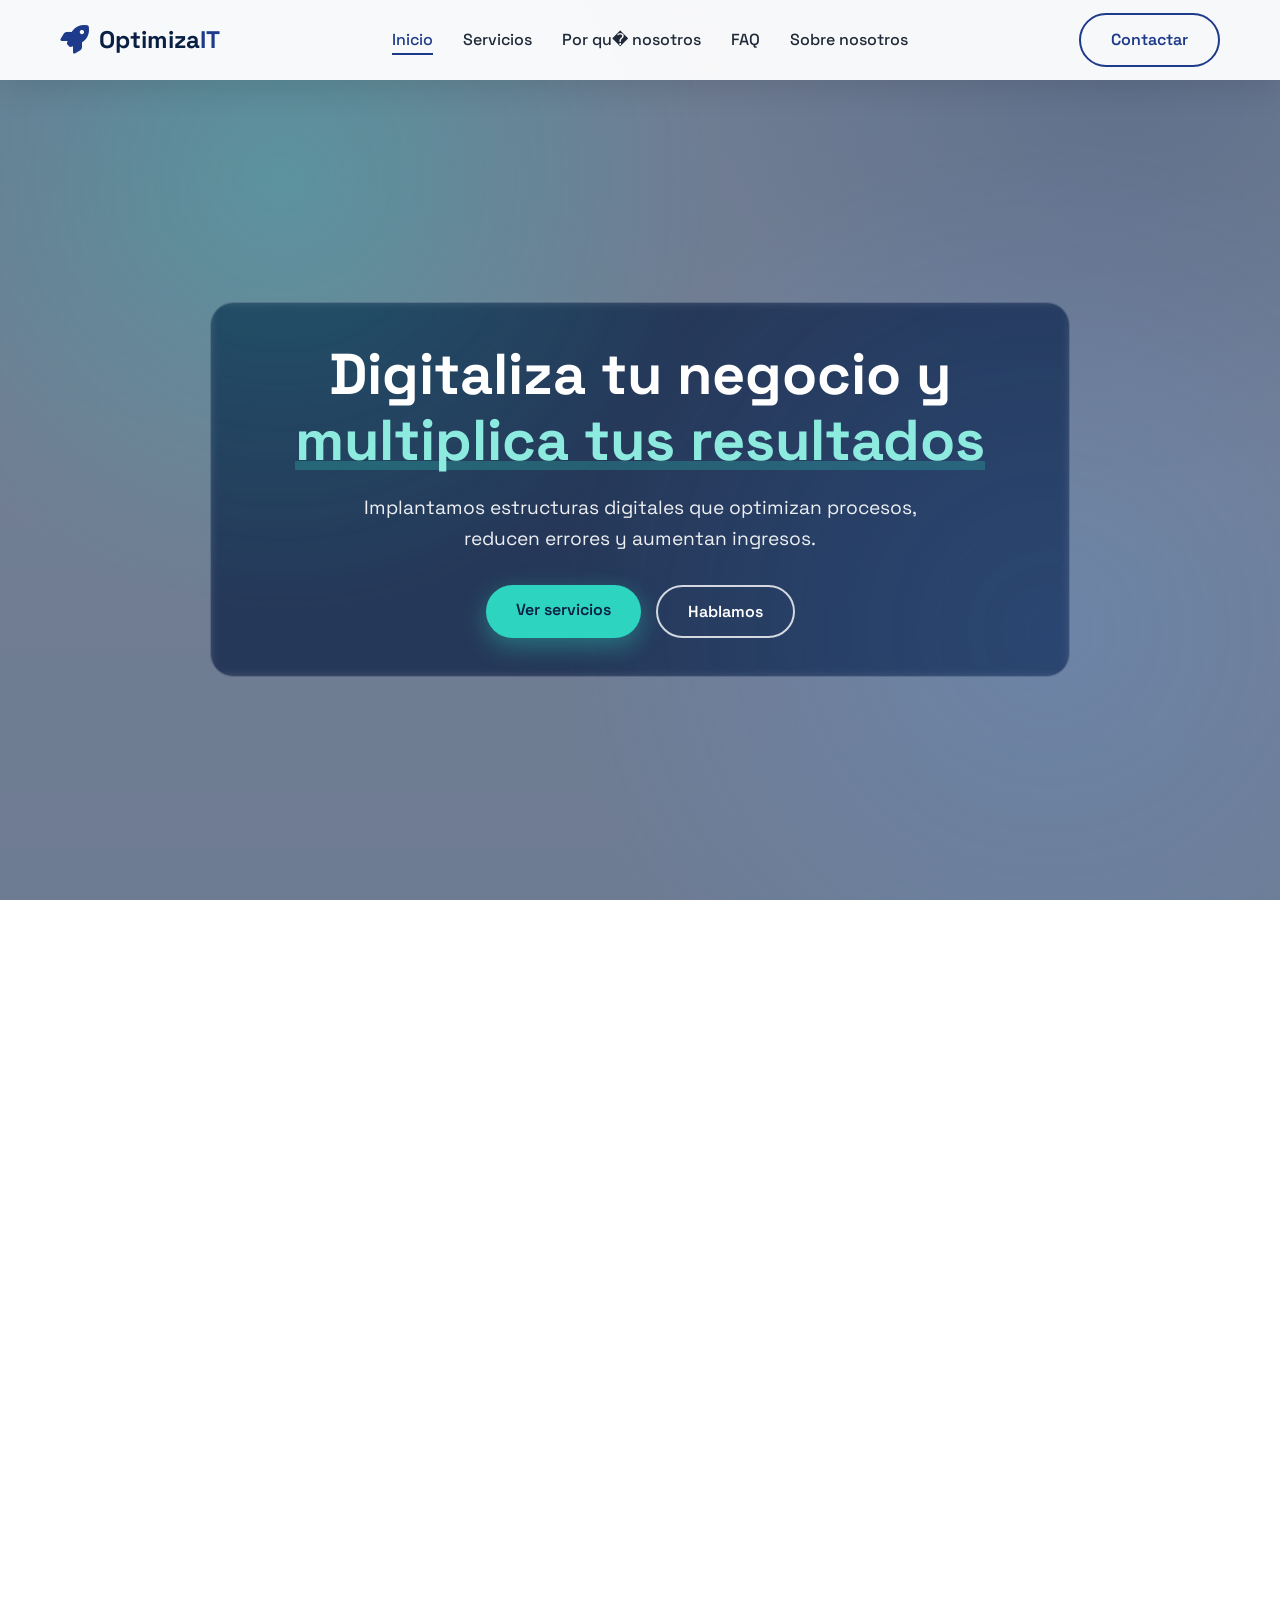
==== index.html @ 02480e8f "hecha" ====
<!DOCTYPE html>
<html lang="es">

<head>
    <meta charset="UTF-8">
    <meta name="viewport" content="width=device-width, initial-scale=1.0">
    <title>OptimizaIT � Transformamos negocios</title>
    <link rel="stylesheet" href="css/estilo.css">
    <!-- Font Awesome para iconos -->
    <link rel="stylesheet" href="https://cdnjs.cloudflare.com/ajax/libs/font-awesome/6.0.0/css/all.min.css">
</head>

<body>
    <!-- HEADER FIJO -->
    <header class="header">
        <div class="container header-container">
            <div class="logo">
                <i class="fas fa-rocket"></i>
                <span>Optimiza<span class="logo-highlight">IT</span></span>
            </div>
            <nav class="nav-menu" id="nav-menu">
                <ul class="nav-list">
                    <li><a href="#inicio" class="nav-link active">Inicio</a></li>
                    <li><a href="#servicios" class="nav-link">Servicios</a></li>
                    <li><a href="#por-que" class="nav-link">Por qu� nosotros</a></li>
                    <li><a href="#faq" class="nav-link">FAQ</a></li>
                    <li><a href="sobre-nosotros.html" class="nav-link">Sobre nosotros</a></li>
                </ul>
            </nav>
            <a href="contacto.html" class="btn btn-header">Contactar</a>
            <div class="hamburger" id="hamburger">
                <span class="bar"></span>
                <span class="bar"></span>
                <span class="bar"></span>
            </div>
        </div>
    </header>

    <main>
        <!-- HERO SECTION -->
        <section id="inicio" class="hero">
            <div class="container hero-container">
                <div class="hero-content">
                    <h1 class="hero-title">Digitaliza tu negocio y <span class="highlight">multiplica tus
                            resultados</span></h1>
                    <p class="hero-subtitle">Implantamos estructuras digitales que optimizan procesos, <br> reducen 
                        errores y aumentan ingresos.</p>
                    <div class="hero-buttons">
                        <a href="#servicios" class="btn btn-primary">Ver servicios</a>
                        <a href="contacto.html" class="btn btn-secondary">Hablamos</a>
                    </div>
                </div>
            </div>
        </section>

        <!-- RAZONES PARA MODERNIZARSE -->
        <section class="razones">
            <div class="container">
                <h2 class="section-title">�Por qu� dar el <span class="highlight">salto digital</span>?</h2>
                <p class="section-subtitle">C�ntrate en tu negocio. Dar el salto digital significa dejar de depender del esfuerzo constante y empezar a <strong>crecer</strong> con un sistema estructurado, eficiente y medible.</p>
                <div class="razones-grid">
                    <div class="razon-card">
                        <div class="razon-icon">
                            <i class="fas fa-clock"></i>
                        </div>
                        <h3>Negocio funcionando 24/7</h3>
                        <p>La atenci�n al cliente y gesti�n interna nunca para de funcionar. El trabajo deja de acumularse.</p>
                    </div>
                    <div class="razon-card">
                        <div class="razon-icon">
                            <i class="fas fa-robot"></i>
                        </div>
                        <h3>Automatizaci�n de procesos</h3>
                        <p>Elimina tareas repetitivas y gana tiempo con sistemas que trabajan para ti.</p>
                    </div>
                    <div class="razon-card">
                        <div class="razon-icon">
                            <i class="fas fa-chart-line"></i>
                        </div>
                        <h3>Negocio escalable</h3>
                        <p>Haz crecer tu negocio exponencialmente sin que aumente tu carga de trabajo.</p>
                    </div>
                    <div class="razon-card">
                        <div class="razon-icon">
                            <i class="fas fa-database"></i>
                        </div>
                        <h3>Decisiones basadas en datos</h3>
                        <p>Conoce a tu audiencia y mejora constantemente con informaci�n real.</p>
                    </div>
                </div>
            </div>
        </section>

        <!-- SERVICIOS -->
        <section id="servicios" class="servicios">
            <div class="container">
                <h2 class="section-title">Soluciones a <span class="highlight">medida</span> para tu negocio</h2>
                <div class="servicios-grid">
                    <div class="servicio-card">
                        <div class="servicio-icon">
                            <i class="fas fa-code"></i>
                        </div>
                        <h3>Web Profesional</h3>
                        <ul class="servicio-list">
                            <li><i class="fas fa-check"></i> Convertir visitas en clientes</li>
                            <li><i class="fas fa-check"></i> Dise�o personalizado y funcional</li>
                            <li><i class="fas fa-check"></i> Adaptaci�n m�vil</li>
                            <li><i class="fas fa-check"></i> SEO incluido</li>
                        </ul>
                    </div>
                    <div class="servicio-card">
                        <div class="servicio-icon">
                            <i class="fas fa-cogs"></i>
                        </div>
                        <h3>Automatizaci�n</h3>
                        <ul class="servicio-list">
                            <li><i class="fas fa-check"></i> Email marketing autom�tico</li>
                            <li><i class="fas fa-check"></i> Bots personalizados</li>
                            <li><i class="fas fa-check"></i> Gesti�n de citas</li>
                            <li><i class="fas fa-check"></i> Administraci�n de clientes</li>
                        </ul>
                    </div>
                    <div class="servicio-card">
                        <div class="servicio-icon">
                            <i class="fas fa-search"></i>
                        </div>
                        <h3>Control financiero</h3>
                        <ul class="servicio-list">
                            <li><i class="fas fa-check"></i> Analiza tu estrategia financiera</li>
                            <li><i class="fas fa-check"></i> Controla tus ingresos y gastos</li>
                            <li><i class="fas fa-check"></i> Facturaci�n autom�tica</li>
                            <li><i class="fas fa-check"></i> Soluciones visuales</li>
                        </ul>
                    </div>
                    <div class="servicio-card">
                        <div class="servicio-icon">
                            <i class="fas fa-headset"></i>
                        </div>
                        <h3>Mantenimiento</h3>
                        <ul class="servicio-list">
                            <li><i class="fas fa-check"></i> Actualizaciones</li>
                            <li><i class="fas fa-check"></i> Copias de seguridad</li>
                            <li><i class="fas fa-check"></i> Soporte prioritario</li>
                            <li><i class="fas fa-check"></i> Formaci�n para un uso aut�nomo</li>
                        </ul>
                    </div>
                </div>
            </div>
        </section>

        <!-- C�MO TRABAJAMOS -->
        <section class="proceso">
            <div class="container">
                <h2 class="section-title">�C�mo <span class="highlight">trabajamos</span>?</h2>
                <div class="proceso-grid">
                    <div class="proceso-card">
                        <span class="proceso-numero">1</span>
                        <h3>An�lisis estrat�gico</h3>
                        <p>Analizamos tu modelo de negocio y atacamos los puntos d�biles o problem�ticos.</p>
                    </div>
                    <div class="proceso-card">
                        <span class="proceso-numero">2</span>
                        <h3>Dise�o y construcci�n del sistema</h3>
                        <p>Creamos la arquitectura digital eficiente y adaptada exactamente a tu forma de trabajar.</p>
                    </div>
                    <div class="proceso-card">
                        <span class="proceso-numero">3</span>
                        <h3>Implementaci�n</h3>
                        <p>Visualiza resultados de 2 a 4 semanas. Nosotros nos encargamos del mantenimiento del sistema.</p>
                    </div>
                </div>
            </div>
        </section>

        <!-- CASOS DE �XITO -->
        <!--
        <section class="casos">
            <div class="container">
                <h2 class="section-title">Negocios que ya <span class="highlight">conf�an</span> en nosotros</h2>
                <div class="casos-grid">
                    <div class="caso-card">
                        <div class="caso-cliente">
                            <i class="fas fa-store"></i>
                            <h3>Panader�a "El Trigo"</h3>
                        </div>
                        <p class="caso-resultado">? Aumento de ventas online: <strong>+150%</strong></p>
                        <p class="caso-testimonio">"Empezaron a pedir por la web y no damos abasto. Incre�ble."</p>
                        <span class="caso-nombre">� Mar�a, due�a</span>
                    </div>
                    <div class="caso-card">
                        <div class="caso-cliente">
                            <i class="fas fa-dumbbell"></i>
                            <h3>Gimnasio FitLife</h3>
                        </div>
                        <p class="caso-resultado">? Reservas autom�ticas: <strong>+200%</strong></p>
                        <p class="caso-testimonio">"Automatizamos las reservas y ahora todo funciona solo."</p>
                        <span class="caso-nombre">� Carlos, gerente</span>
                    </div>
                    <div class="caso-card">
                        <div class="caso-cliente">
                            <i class="fas fa-laptop"></i>
                            <h3>Consultor�a RM</h3>
                        </div>
                        <p class="caso-resultado">? Clientes nuevos: <strong>+80%</strong></p>
                        <p class="caso-testimonio">"Llegan clientes cada semana gracias al SEO."</p>
                        <span class="caso-nombre">� Roberto, consultor</span>
                    </div>
                </div>
            </div>
        </section>
        -->

        <!-- POR QU� ELEGIRNOS -->
        <section id="por-que" class="por-que">
            <div class="container">
                <h2 class="section-title">�Por qu� <span class="highlight">elegirnos</span>?</h2>
                <div class="por-que-grid">
                    <div class="por-que-content">
                        <div class="por-que-item">
                            <i class="fas fa-check-circle"></i>
                            <div>
                                <h3>Equipo joven y cercano</h3>
                                <p>Hablamos tu idioma, sin tecnicismos raros. Te explicamos todo paso a paso.</p>
                            </div>
                        </div>
                        <div class="por-que-item">
                            <i class="fas fa-check-circle"></i>
                            <div>
                                <h3>Tecnolog�as modernas</h3>
                                <p>Trabajamos con lo �ltimo para que tu web sea r�pida, segura y duradera.</p>
                            </div>
                        </div>
                        <div class="por-que-item">
                            <i class="fas fa-check-circle"></i>
                            <div>
                                <h3>Soporte continuo</h3>
                                <p>Siempre disponibles. Un problema no es problema, lo solucionamos r�pido.</p>
                            </div>
                        </div>
                        <div class="por-que-item">
                            <i class="fas fa-check-circle"></i>
                            <div>
                                <h3>Precios transparentes</h3>
                                <p>Sin letra peque�a. Sabes lo que pagas y por qu� lo pagas desde el d�a uno.</p>
                            </div>
                        </div>
                    </div>
                    <div class="por-que-image">
                        <img src="https://placehold.co/500x400/1E3A8A/white?text=Equipo+trabajando"
                            alt="Equipo trabajando">
                    </div>
                </div>
            </div>
        </section>

        <!-- PREGUNTAS FRECUENTES -->
        <section id="faq" class="faq">
            <div class="container">
                <h2 class="section-title">Resolvemos tus <span class="highlight">dudas</span></h2>
                <div class="faq-grid">
                    <div class="faq-item">
                        <div class="faq-pregunta">
                            <span>�Cu�nto cuesta?</span>
                            <i class="fas fa-chevron-down"></i>
                        </div>
                        <div class="faq-respuesta">
                            <p>Depende del punto de partida y de los objetivos. Te preparamos un plan por fases para que inviertas solo en lo que te aporta retorno, sin costes ocultos.</p>
                        </div>
                    </div>
                    <div class="faq-item">
                        <div class="faq-pregunta">
                            <span>�Necesito conocimientos t�cnicos?</span>
                            <i class="fas fa-chevron-down"></i>
                        </div>
                        <div class="faq-respuesta">
                            <p>No. Nosotros nos encargamos de la parte t�cnica y t� te centras en tu negocio. Te explicamos todo de forma simple para que siempre tengas el control.</p>
                        </div>
                    </div>
                    <div class="faq-item">
                        <div class="faq-pregunta">
                            <span>�En qu� se diferencia nuestro servicio de una simple automatizaci�n?</span>
                            <i class="fas fa-chevron-down"></i>
                        </div>
                        <div class="faq-respuesta">
                            <p>No implementamos herramientas sueltas. Dise�amos un sistema completo: estrategia, procesos, m�tricas y seguimiento para que la automatizaci�n genere resultados reales y sostenibles.</p>
                        </div>
                    </div>
                    <div class="faq-item">
                        <div class="faq-pregunta">
                            <span>�C�mo sab�is qu� necesita mi empresa?</span>
                            <i class="fas fa-chevron-down"></i>
                        </div>
                        <div class="faq-respuesta">
                            <p>Empezamos con un diagn�stico de tu negocio: objetivos, procesos actuales, cuellos de botella y datos. Con eso definimos una propuesta adaptada a tu forma de trabajar.</p>
                        </div>
                    </div>
                    <div class="faq-item">
                        <div class="faq-pregunta">
                            <span>�Mi negocio es demasiado peque�o para digitalizarse?</span>
                            <i class="fas fa-chevron-down"></i>
                        </div>
                        <div class="faq-respuesta">
                            <p>No. Trabajamos con todo tipo de empresas, desde negocios peque�os hasta equipos m�s grandes. Adaptamos la soluci�n al tama�o y momento de tu empresa.</p>
                        </div>
                    </div>
                    <div class="faq-item">
                        <div class="faq-pregunta">
                            <span>�C�mo s� que la inversi�n merece la pena?</span>
                            <i class="fas fa-chevron-down"></i>
                        </div>
                        <div class="faq-respuesta">
                            <p>Definimos m�tricas desde el inicio (tiempo ahorrado, errores reducidos, oportunidades generadas y ventas). As� puedes medir el retorno y decidir con datos.</p>
                        </div>
                    </div>
                </div>
            </div>
        </section>

        <!-- CTA FINAL + FOOTER (todo en la misma secci�n) -->
        <section id="contacto" class="cta-final">
            <div class="container cta-container">
                <h2>�Listo para <span class="highlight">digitalizar</span> tu negocio?</h2>
                <p>Hablemos sin compromiso. Te asesoramos y te damos un presupuesto personalizado.</p>
                <a href="contacto.html" class="btn btn-primary btn-large">Cu�ntanos tu proyecto</a>
            </div>

            <!-- FOOTER DENTRO DE LA MISMA SECCI�N -->
            <footer class="footer">
                <div class="container footer-container">
                    <div class="footer-info">
                        <div class="logo">
                            <i class="fas fa-rocket"></i>
                            <span>Optimiza<span class="logo-highlight">IT</span></span>
                        </div>
                        <p>Transformamos negocios tradicionales en m�quinas digitales. Sin vueltas, con resultados.</p>
                        <div class="footer-social">
                            <a href="#"><i class="fab fa-instagram"></i></a>
                            <a href="#"><i class="fab fa-linkedin-in"></i></a>
                            <a href="#"><i class="fab fa-twitter"></i></a>
                        </div>
                    </div>
                    <div class="footer-links">
                        <h3>Enlaces r�pidos</h3>
                        <ul>
                            <li><a href="index.html">Inicio</a></li>
                            <li><a href="#servicios">Servicios</a></li>
                            <li><a href="sobre-nosotros.html">Sobre nosotros</a></li>
                            <li><a href="contacto.html">Contacto</a></li>
                        </ul>
                    </div>
                    <div class="footer-contacto">
                        <h3>Contacto</h3>
                        <p><i class="fas fa-envelope"></i> optimizait@gmail.com</p>
                        <p><i class="fas fa-phone"></i> 722562510</p>
                        <p><i class="fas fa-clock"></i> Respondemos en 24h</p>
                    </div>
                </div>
                <div class="footer-bottom">
                    <p>� 2026 OptimizaIT. Todos los derechos reservados.</p>
                </div>
            </footer>
        </section>
    </main>

    <script src="js/script.js"></script>
</body>

</html>
---- css/estilo.css ----
﻿@import url('https://fonts.googleapis.com/css2?family=Space+Grotesk:wght@400;500;600;700&display=swap');

/* ===== VARIABLES ===== */
:root {
    --azul-oscuro: #0A1F44;
    --azul-medio: #1E3A8A;
    --azul-claro: #E6F0FF;
    --turquesa: #2DD4BF;
    --texto-oscuro: #1F2937;
    --texto-claro: #F9FAFB;
    --blanco: #FFFFFF;
    --gris-claro: #F3F4F6;
    --sombra: 0 10px 30px rgba(0, 0, 0, 0.1);
    --transicion: all 0.3s ease;
}

/* ===== RESET ===== */
* {
    margin: 0;
    padding: 0;
    box-sizing: border-box;
}

html {
    scroll-behavior: smooth;
    scroll-snap-type: y mandatory;
    height: 100vh;
    overflow-y: scroll;
}

body {
    height: 100vh;
    overflow-y: auto;
    scroll-snap-type: y mandatory;
    margin: 0;
    font-family: 'Space Grotesk', -apple-system, BlinkMacSystemFont, 'Segoe UI', sans-serif;
    color: var(--texto-oscuro);
    line-height: 1.6;
    background:
        radial-gradient(circle at 12% -4%, rgba(45, 212, 191, 0.08), transparent 32%),
        radial-gradient(circle at 88% 8%, rgba(30, 58, 138, 0.14), transparent 30%),
        linear-gradient(180deg, #f7fbff 0%, #ffffff 50%, #f8fbff 100%);
}

/* ===== SCROLL SNAP ===== */
section {
    scroll-snap-align: start;
    scroll-snap-stop: always;
    min-height: 100vh;
    min-height: 100svh;
    min-height: 100dvh;
    display: flex;
    flex-direction: column;
}

/* La sección de contacto necesita un ajuste especial */
#contacto {
    min-height: 100vh;
    min-height: 100svh;
    min-height: 100dvh;
    display: flex;
    flex-direction: column;
    padding: 0;
}

#contacto .cta-container {
    min-height: 100vh;
    min-height: 100svh;
    min-height: 100dvh;
    display: flex;
    flex-direction: column;
    justify-content: center;
    align-items: center;
    text-align: center;
    padding: 80px 20px 0;
    box-sizing: border-box;
}

#contacto .footer {
    margin-top: auto;
    width: 100%;
    flex-shrink: 0;
}

/* ===== CONTAINER ===== */
.container {
    max-width: 1200px;
    margin: 0 auto;
    padding: 0 20px;
    width: 100%;
}

/* ===== HEADER ===== */
.header {
    position: fixed;
    top: 0;
    left: 0;
    width: 100%;
    background: rgba(255, 255, 255, 0.95);
    backdrop-filter: blur(10px);
    box-shadow: var(--sombra);
    z-index: 1000;
}

.header-container {
    display: flex;
    justify-content: space-between;
    align-items: center;
    height: 80px;
}

.logo {
    display: flex;
    align-items: center;
    gap: 10px;
    font-size: 1.5rem;
    font-weight: bold;
    color: var(--azul-oscuro);
}

.logo i {
    color: var(--azul-medio);
    font-size: 1.8rem;
}

.logo-highlight {
    color: var(--azul-medio);
}

.nav-list {
    display: flex;
    list-style: none;
    gap: 30px;
}

.nav-link {
    text-decoration: none;
    color: var(--texto-oscuro);
    font-weight: 500;
    transition: var(--transicion);
    position: relative;
}

.nav-link:hover,
.nav-link.active {
    color: var(--azul-medio);
}

.nav-link::after {
    content: '';
    position: absolute;
    bottom: -5px;
    left: 0;
    width: 0;
    height: 2px;
    background: var(--azul-medio);
    transition: var(--transicion);
}

.nav-link:hover::after,
.nav-link.active::after {
    width: 100%;
}

.btn {
    display: inline-block;
    padding: 12px 30px;
    border-radius: 50px;
    text-decoration: none;
    font-weight: 600;
    transition: var(--transicion);
    cursor: pointer;
    border: none;
    font-size: 1rem;
}

.btn-header {
    background: transparent;
    border: 2px solid var(--azul-medio);
    color: var(--azul-medio);
}

.btn-header:hover {
    background: var(--azul-medio);
    color: var(--blanco);
}

.btn-primary {
    background: var(--azul-medio);
    color: var(--blanco);
    box-shadow: 0 5px 15px rgba(30, 58, 138, 0.3);
}

.btn-primary:hover {
    background: var(--azul-oscuro);
    transform: translateY(-2px);
    box-shadow: 0 8px 20px rgba(30, 58, 138, 0.4);
}

.btn-secondary {
    background: transparent;
    border: 2px solid var(--azul-medio);
    color: var(--azul-medio);
}

.btn-secondary:hover {
    background: var(--azul-medio);
    color: var(--blanco);
}

.btn-large {
    padding: 16px 40px;
    font-size: 1.1rem;
}

.hamburger {
    display: none;
    flex-direction: column;
    cursor: pointer;
    gap: 5px;
}

.bar {
    width: 25px;
    height: 3px;
    background: var(--azul-oscuro);
    transition: var(--transicion);
}

/* ===== COMPENSAR HEADER FIJO ===== */
section:not(#contacto) {
    scroll-margin-top: 80px;
    padding-top: 80px;
}

#contacto {
    scroll-margin-top: 0;
}

/* ===== HERO ===== */
.hero {
    position: relative;
    overflow: hidden;
    background:
        linear-gradient(rgba(10, 31, 68, 0.58), rgba(10, 31, 68, 0.58)),
        url('https://images.unsplash.com/photo-1460925895917-afdab827c52f?auto=format&fit=crop&w=1800&q=80') top center/cover no-repeat;
    background-position: center center, center 80px;
}

.hero::before {
    content: '';
    position: absolute;
    inset: 0;
    background:
        radial-gradient(circle at 22% 20%, rgba(45, 212, 191, 0.26), transparent 35%),
        radial-gradient(circle at 82% 70%, rgba(96, 165, 250, 0.2), transparent 40%);
    pointer-events: none;
}

.hero-container {
    display: flex;
    align-items: center;
    justify-content: center;
    min-height: calc(100vh - 80px);
    text-align: center;
    position: relative;
    z-index: 1;
}

.hero-content {
    max-width: 860px;
    padding: 38px 30px;
    border-radius: 24px;
    background: rgba(10, 31, 68, 0.34);
    border: 1px solid rgba(255, 255, 255, 0.18);
    backdrop-filter: blur(4px);
}

.hero-title {
    font-size: clamp(2.2rem, 5vw, 3.6rem);
    line-height: 1.15;
    color: var(--blanco);
    margin-bottom: 20px;
}

.highlight {
    color: #8ceadf;
    position: relative;
    display: inline-block;
}

.highlight::after {
    content: '';
    position: absolute;
    bottom: 3px;
    left: 0;
    width: 100%;
    height: 9px;
    background: rgba(45, 212, 191, 0.25);
    z-index: -1;
}

.hero-subtitle {
    font-size: 1.2rem;
    color: rgba(249, 250, 251, 0.95);
    margin-bottom: 30px;
}

.hero-buttons {
    display: flex;
    gap: 15px;
    justify-content: center;
    flex-wrap: wrap;
}

.hero .btn-primary {
    background: var(--turquesa);
    color: var(--azul-oscuro);
    box-shadow: 0 8px 24px rgba(45, 212, 191, 0.38);
}

.hero .btn-primary:hover {
    background: #57e7d5;
}

.hero .btn-secondary {
    border-color: rgba(255, 255, 255, 0.8);
    color: var(--blanco);
}

.hero .btn-secondary:hover {
    background: rgba(255, 255, 255, 0.16);
    color: var(--blanco);
    border-color: rgba(255, 255, 255, 0.95);
}

.section-title {
    font-size: clamp(2rem, 3.8vw, 3rem);
    line-height: 1.15;
    text-align: center;
    color: var(--azul-oscuro);
    margin-bottom: 18px;
    letter-spacing: -0.02em;
}

.section-title + p {
    text-align: center;
    max-width: 700px;
    margin: 0 auto 26px;
    opacity: 0.86;
}

/* ===== AJUSTE DESKTOP: UNA SECCIÓN POR PANTALLA ===== */
@media (min-width: 992px) {
    main > section:not(#contacto) {
        min-height: calc(100vh - 80px);
        height: auto;
        overflow: visible;
    }

    #contacto {
        height: auto;
        min-height: 100vh;
        overflow: visible;
    }

    section:not(#contacto) {
        padding-top: clamp(28px, 3.8vh, 52px);
        padding-bottom: clamp(28px, 3.8vh, 52px);
    }

    section.valores:not(#contacto) {
        padding-top: 48px;
        padding-bottom: 48px;
    }

    /* Index: estas secciones deben ocupar exactamente una pantalla */
    main > section.hero,
    main > section.razones,
    main > section.servicios,
    main > section.proceso,
    main > section.por-que {
        min-height: calc(100vh - 80px);
        height: auto;
    }

    /* Sobre nosotros: estas secciones crecen según contenido */
    main > section:not(#contacto).historia,
    main > section:not(#contacto).equipo,
    main > section:not(#contacto).valores {
        height: auto;
        min-height: auto;
        overflow: visible;
    }

    /* La primera diapositiva debe cubrir toda la pantalla */
    main > section#inicio.hero {
        height: 100vh;
        min-height: 100vh;
        margin-top: 0;
        padding-top: 80px;
        box-sizing: border-box;
    }

    /* Primera diapositiva en Contacto y Sobre Nosotros (igual lógica que index) */
    main > section.page-header {
    position: relative;
    overflow: hidden;
    min-height: clamp(460px, 72vh, 760px);
    padding: clamp(128px, 18vh, 170px) 0 clamp(70px, 10vh, 110px);
    text-align: center;
    color: var(--blanco);
    background:
        linear-gradient(rgba(10, 31, 68, 0.58), rgba(10, 31, 68, 0.58)),
        url('../images/nosotros.png') center/cover no-repeat;
}

.page-header::before {
    content: '';
    position: absolute;
    inset: 0;
    background:
        radial-gradient(circle at 18% 20%, rgba(45, 212, 191, 0.2), transparent 36%),
        radial-gradient(circle at 84% 74%, rgba(96, 165, 250, 0.2), transparent 42%);
    pointer-events: none;
}

.page-header > .container {
    position: relative;
    z-index: 1;
    max-width: 920px;
}

.page-header h1 {
    font-size: clamp(2rem, 4.8vw, 3.2rem);
    color: var(--blanco);
    margin-bottom: 18px;
    text-shadow: 0 10px 24px rgba(2, 6, 23, 0.35);
}

.page-header p {
    font-size: clamp(1rem, 1.3vw, 1.2rem);
    color: rgba(249, 250, 251, 0.95);
    max-width: 760px;
    margin: 0 auto;
}

.page-header .highlight {
    color: #95fff2;
}

.page-header-img {
    display: none;
}

@media (min-width: 992px) {
    html.no-slide-mode main > section.page-header {
        margin-top: 0;
        min-height: clamp(520px, 78vh, 820px);
        padding: clamp(128px, 16vh, 165px) 0 clamp(78px, 10vh, 120px);
    }
}

}
/* ===== HISTORIA (SOBRE NOSOTROS) ===== */
.historia {
    padding: clamp(44px, 7vh, 76px) 0;
}

.historia .historia-content {
    max-width: 880px;
    margin: 0 auto;
    padding: 0 clamp(28px, 8vw, 96px);
    text-align: center;
}

.historia .historia-content p {
    font-size: clamp(1rem, 1.25vw, 1.18rem);
    line-height: 1.75;
    margin: 0 0 18px;
}

.historia .historia-content p:last-child {
    margin-bottom: 0;
}




.contacto-hero {
    position: relative;
    overflow: hidden;
    min-height: 62vh;
    display: flex;
    align-items: center;
    justify-content: center;
    text-align: center;
    color: var(--blanco);
    background:
        linear-gradient(rgba(10, 31, 68, 0.58), rgba(10, 31, 68, 0.58)),
        url('https://images.unsplash.com/photo-1552664730-d307ca884978?auto=format&fit=crop&w=1800&q=80') center 25%/cover no-repeat;
}

/* ===== CÓMO TRABAJAMOS ===== */
.proceso {
    background:
        linear-gradient(180deg, #f7fbff 0%, #eff6ff 100%);
}

.proceso-grid {
    display: grid;
    grid-template-columns: repeat(auto-fit, minmax(260px, 1fr));
    gap: 28px;
}

.proceso-card {
    background: var(--blanco);
    border-radius: 20px;
    padding: 34px 24px;
    border: 1px solid rgba(30, 58, 138, 0.08);
    box-shadow: var(--sombra);
    transition: transform 0.35s ease, box-shadow 0.35s ease;
}

.proceso-card:hover {
    transform: translateY(-8px);
    box-shadow: 0 20px 38px rgba(15, 23, 42, 0.12);
}

.proceso-numero {
    width: 40px;
    height: 40px;
    border-radius: 50%;
    background: var(--azul-medio);
    color: var(--blanco);
    display: inline-flex;
    align-items: center;
    justify-content: center;
    font-weight: 700;
    margin-bottom: 14px;
}

.proceso-card h3 {
    color: var(--azul-oscuro);
    margin-bottom: 10px;
    font-size: 1.3rem;
}

.contacto-hero::before {
    content: '';
    position: absolute;
    inset: 0;
    background:
        radial-gradient(circle at 18% 24%, rgba(45, 212, 191, 0.24), transparent 36%),
        radial-gradient(circle at 84% 72%, rgba(96, 165, 250, 0.2), transparent 40%);
    pointer-events: none;
}

.contacto-hero .container {
    position: relative;
    z-index: 1;
    max-width: 900px;
    padding: 28px;
    border-radius: 22px;
    background: rgba(10, 31, 68, 0.36);
    border: 1px solid rgba(255, 255, 255, 0.2);
    backdrop-filter: blur(4px);
}

.contacto-hero h1 {
    color: var(--blanco);
}

.contacto-hero p {
    color: rgba(249, 250, 251, 0.95);
}

.equipo-grid {
    display: grid;
    grid-template-columns: repeat(2, 1fr);
    gap: 40px;
    max-width: 1000px;
    margin: 0 auto;
}

.equipo-card {
    background: var(--blanco);
    border-radius: 20px;
    padding: 40px 30px;
    text-align: center;
    box-shadow: var(--sombra);
}

.equipo-img {
    width: 200px;
    height: 200px;
    margin: 0 auto 25px;
    border-radius: 50%;
    overflow: hidden;
    border: 4px solid var(--azul-medio);
}

.equipo-img img {
    width: 100%;
    height: 100%;
    object-fit: cover;
}

.equipo-card h3 {
    font-size: 1.8rem;
    color: var(--azul-oscuro);
    margin-bottom: 5px;
}

.equipo-cargo {
    color: var(--azul-medio);
    font-weight: 600;
    margin-bottom: 20px;
}

.equipo-descripcion {
    margin-bottom: 20px;
}

.equipo-frase {
    background: var(--azul-claro);
    padding: 20px;
    border-radius: 10px;
    margin: 20px 0;
    position: relative;
}

.equipo-frase i {
    color: var(--azul-medio);
    font-size: 20px;
    margin-right: 5px;
    opacity: 0.5;
}

.equipo-frase p {
    font-style: italic;
}

.equipo-social {
    display: flex;
    justify-content: center;
    gap: 15px;
}

.equipo-social a {
    width: 40px;
    height: 40px;
    background: var(--gris-claro);
    border-radius: 50%;
    display: flex;
    align-items: center;
    justify-content: center;
    color: var(--azul-medio);
    transition: var(--transicion);
}

.equipo-social a:hover {
    background: var(--azul-medio);
    color: var(--blanco);
}

.valores {
    padding: 48px 0;
}

.valores-grid {
    display: grid;
    grid-template-columns: repeat(4, 1fr);
    gap: 30px;
}

.valor-item {
    text-align: center;
}

.valor-item i {
    font-size: 40px;
    color: var(--azul-medio);
    margin-bottom: 15px;
}

.valor-item h3 {
    margin-bottom: 10px;
    color: var(--azul-oscuro);
}

/* ===== PÁGINA CONTACTO ===== */
.contacto-grid {
    display: grid;
    grid-template-columns: 1fr 1fr;
    gap: 50px;
}

/* En la página contacto, compensa el header fijo al entrar por scroll/snap */
section#contacto.contacto {
    scroll-margin-top: 80px;
}

@media (min-width: 992px) {
    section#contacto.contacto {
        padding-top: 80px;
    }

    section#contacto.contacto > .footer {
        margin-top: 80px;
    }
}

.contacto-form,
.contacto-info {
    background: var(--blanco);
    padding: 40px;
    border-radius: 20px;
    box-shadow: var(--sombra);
    border: 1px solid rgba(30, 58, 138, 0.08);
}

.contacto-form h2,
.contacto-info h2 {
    color: var(--azul-oscuro);
    margin-bottom: 30px;
}

.form-group {
    margin-bottom: 20px;
}

.form-group label {
    display: block;
    margin-bottom: 8px;
    font-weight: 500;
    color: var(--azul-oscuro);
}

.form-group input,
.form-group select,
.form-group textarea {
    width: 100%;
    padding: 12px 15px;
    border: 2px solid var(--gris-claro);
    border-radius: 10px;
    font-size: 1rem;
    transition: var(--transicion);
    font-family: inherit;
}

.form-group input:focus,
.form-group select:focus,
.form-group textarea:focus {
    outline: none;
    border-color: var(--azul-medio);
    box-shadow: 0 0 0 4px rgba(30, 58, 138, 0.12);
}

.btn-submit {
    width: 100%;
    padding: 15px;
    font-size: 1.1rem;
}

.contacto-datos {
    margin-bottom: 30px;
}

.contacto-item {
    display: flex;
    gap: 15px;
    margin-bottom: 25px;
}

.contacto-item i {
    width: 40px;
    height: 40px;
    background: var(--azul-claro);
    border-radius: 50%;
    display: flex;
    align-items: center;
    justify-content: center;
    color: var(--azul-medio);
    font-size: 18px;
}

.contacto-item h3 {
    font-size: 1.1rem;
    margin-bottom: 5px;
    color: var(--azul-oscuro);
}

.contacto-item p {
    margin-bottom: 3px;
}

.contacto-item small {
    color: var(--texto-oscuro);
    opacity: 0.7;
}

.redes-section {
    background: var(--gris-claro);
    text-align: center;
}

.redes-grid {
    display: flex;
    justify-content: center;
    gap: 30px;
    flex-wrap: wrap;
}

.red-social {
    display: flex;
    align-items: center;
    gap: 10px;
    padding: 15px 30px;
    background: var(--blanco);
    border-radius: 50px;
    text-decoration: none;
    color: var(--texto-oscuro);
    font-weight: 500;
    transition: var(--transicion);
    box-shadow: 0 10px 22px rgba(15, 23, 42, 0.1);
}

.red-social:hover {
    transform: translateY(-5px);
    background: var(--azul-medio);
    color: var(--blanco);
}

/* ===== ANIMACIONES DE ENTRADA ===== */
@keyframes softFloat {
    0%,
    100% {
        transform: translateY(0);
    }
    50% {
        transform: translateY(-10px);
    }
}


.reveal {
    opacity: 0;
    transform: translateY(32px);
    transition:
        opacity 0.72s cubic-bezier(0.2, 0.7, 0.2, 1),
        transform 0.72s cubic-bezier(0.2, 0.7, 0.2, 1);
    transition-delay: var(--reveal-delay, 0ms);
    will-change: opacity, transform;
}

.reveal-left {
    transform: translateX(-34px);
}

.reveal-right {
    transform: translateX(34px);
}

.reveal-zoom {
    transform: scale(0.94);
}

.reveal.is-visible {
    opacity: 1;
    transform: none;
}

@media (prefers-reduced-motion: reduce) {
    *,
    *::before,
    *::after {
        animation: none !important;
        transition: none !important;
        scroll-behavior: auto !important;
    }

    .reveal {
        opacity: 1 !important;
        transform: none !important;
    }
}

.red-social i {
    font-size: 24px;
}

/* ===== RESPONSIVE ===== */
@media (max-width: 768px) {
    html {
        scroll-snap-type: none;
        height: auto;
    }

    body {
        scroll-snap-type: none;
        height: auto;
        min-height: 100%;
    }

    section {
        min-height: 100vh;
        min-height: 100svh;
        min-height: 100dvh;
        padding: 100px 0 40px;
    }

    #contacto {
        min-height: 100vh;
        min-height: 100svh;
        min-height: 100dvh;
    }

    #contacto .cta-container {
        min-height: 100vh;
        min-height: 100svh;
        min-height: 100dvh;
        padding: 100px 20px 40px;
    }

    #contacto .cta-container h2 {
        font-size: 2rem;
    }

    #contacto .cta-container p {
        font-size: 1rem;
    }

    .hamburger {
        display: flex;
    }

    .nav-menu {
        position: fixed;
        left: -100%;
        top: 80px;
        width: 100%;
        background: var(--blanco);
        padding: 20px;
        transition: var(--transicion);
        box-shadow: 0 10px 30px rgba(0, 0, 0, 0.1);
    }

    .nav-menu.active {
        left: 0;
    }

    .nav-list {
        flex-direction: column;
        align-items: center;
        gap: 20px;
    }

    .btn-header {
        display: none;
    }

    .hero-container,
    .por-que-grid,
    .contacto-grid {
        grid-template-columns: 1fr;
    }

    .hero-title {
        font-size: 2.2rem;
    }

    main > section#inicio.hero {
        height: 100vh;
        min-height: 100vh;
        height: 100svh;
        min-height: 100svh;
        margin-top: 0;
        padding: 80px 0 0;
        overflow: hidden;
    }

    main > section#inicio.hero .hero-container {
        min-height: calc(100vh - 80px);
        min-height: calc(100svh - 80px);
        height: auto;
        display: flex;
        align-items: center;
        justify-content: center;
    }

    .equipo-grid {
        grid-template-columns: 1fr;
    }

    .valores-grid {
        grid-template-columns: repeat(2, 1fr);
    }

    .section-title {
        font-size: 2rem;
    }

    .btn-large {
        padding: 14px 30px;
    }

    #contacto {
        padding-bottom: 0;
    }

    #contacto .footer {
        margin-top: 0;
    }

    .footer-bottom p {
        margin: 0;
    }

    .footer-bottom {
        padding-bottom: calc(20px + env(safe-area-inset-bottom));
    }
}

@media (max-width: 480px) {
    .hero-title {
        font-size: 1.8rem;
    }

    .valores-grid {
        grid-template-columns: 1fr;
    }

    .red-social {
        width: 100%;
    }
}









/* ===== AJUSTE FINAL: HERO SOBRE NOSOTROS CON TEXTO ENCIMA ===== */
.page-header {
    position: relative;
    overflow: hidden;
    min-height: clamp(460px, 72vh, 760px);
    padding: clamp(128px, 18vh, 170px) 0 clamp(70px, 10vh, 110px);
    text-align: center;
    color: var(--blanco);
    background:
        linear-gradient(rgba(10, 31, 68, 0.58), rgba(10, 31, 68, 0.58)),
        url('../images/nosotros.png') center/cover no-repeat;
}

.page-header::before {
    content: '';
    position: absolute;
    inset: 0;
    background:
        radial-gradient(circle at 18% 20%, rgba(45, 212, 191, 0.2), transparent 36%),
        radial-gradient(circle at 84% 74%, rgba(96, 165, 250, 0.2), transparent 42%);
    pointer-events: none;
}

.page-header > .container {
    position: relative;
    z-index: 1;
    max-width: 920px;
}

.page-header h1 {
    font-size: clamp(2rem, 4.8vw, 3.2rem);
    color: var(--blanco);
    margin-bottom: 18px;
    text-shadow: 0 10px 24px rgba(2, 6, 23, 0.35);
}

.page-header p {
    font-size: clamp(1rem, 1.3vw, 1.2rem);
    color: rgba(249, 250, 251, 0.95);
    max-width: 760px;
    margin: 0 auto;
}

.page-header .highlight {
    color: #95fff2;
}

.page-header-img {
    display: none;
}

@media (min-width: 992px) {
    html.no-slide-mode main > section.page-header {
        margin-top: 0;
        min-height: clamp(520px, 78vh, 820px);
        padding: clamp(128px, 16vh, 165px) 0 clamp(78px, 10vh, 120px);
    }
}

/* ===== RESTORE: SECCIONES PRINCIPALES ===== */
@media (min-width: 992px) and (max-height: 860px) {
    .por-que-image {
        display: none;
    }

    .por-que-grid {
        grid-template-columns: 1fr;
    }
}

html.no-slide-mode {
    scroll-snap-type: none;
    height: auto;
}

html.no-slide-mode body {
    scroll-snap-type: none;
    height: auto;
}

html.no-slide-mode section {
    scroll-snap-align: none;
    scroll-snap-stop: normal;
    min-height: 100vh;
    min-height: 100svh;
    min-height: 100dvh;
}

html.no-slide-mode #contacto,
html.no-slide-mode #contacto .cta-container {
    min-height: 100vh;
    min-height: 100svh;
    min-height: 100dvh;
}

html.no-slide-mode main > section:not(#contacto):not(#inicio),
html.no-slide-mode main > section.hero:not(#inicio),
html.no-slide-mode main > section.razones,
html.no-slide-mode main > section.servicios,
html.no-slide-mode main > section.proceso,
html.no-slide-mode main > section.por-que,
html.no-slide-mode main > section.page-header {
    height: auto;
    min-height: auto;
    overflow: visible;
}

html.no-slide-mode .hero-container,
html.no-slide-mode main > section.page-header > .container {
    min-height: auto;
    height: auto;
}

html.no-slide-mode main > section#inicio.hero .hero-container {
    min-height: calc(100vh - 80px);
    height: 100%;
    display: flex;
    align-items: center;
    justify-content: center;
    text-align: center;
}

@media (min-width: 992px) {
    html.no-slide-mode section:not(#contacto) {
        padding-top: 80px;
        padding-bottom: 80px;
    }

    html.no-slide-mode main > section.page-header {
        margin-top: 0;
        padding-top: 80px;
    }
}

.razones-grid {
    display: grid;
    grid-template-columns: repeat(auto-fit, minmax(250px, 1fr));
    gap: 30px;
}

.razon-card {
    text-align: center;
    padding: 40px 30px;
    background: linear-gradient(180deg, #ffffff 0%, #f9fbff 100%);
    border-radius: 20px;
    box-shadow: var(--sombra);
    border: 1px solid rgba(30, 58, 138, 0.08);
    transition: transform 0.35s ease, box-shadow 0.35s ease, border-color 0.35s ease;
}

.razon-card:hover {
    transform: translateY(-10px);
    box-shadow: 0 20px 40px rgba(0, 0, 0, 0.15);
}

.razon-icon {
    width: 80px;
    height: 80px;
    background: var(--azul-claro);
    border-radius: 50%;
    display: flex;
    align-items: center;
    justify-content: center;
    margin: 0 auto 25px;
}

.razon-icon i {
    font-size: 35px;
    color: var(--azul-medio);
}

.razon-card h3 {
    font-size: 1.3rem;
    margin-bottom: 15px;
    color: var(--azul-oscuro);
}

.servicios {
    background: linear-gradient(180deg, #eef4ff 0%, #f3f6fc 45%, #f7fafc 100%);
}

.servicios-grid {
    display: grid;
    grid-template-columns: repeat(auto-fit, minmax(250px, 1fr));
    gap: 30px;
}

.servicio-card {
    background: linear-gradient(180deg, #ffffff 0%, #fafdff 100%);
    border-radius: 20px;
    padding: 40px 25px;
    text-align: center;
    border: 1px solid rgba(30, 58, 138, 0.08);
    transition: transform 0.35s ease, box-shadow 0.35s ease, border-color 0.35s ease;
}

.servicio-card:hover {
    transform: translateY(-10px);
    box-shadow: var(--sombra);
}

.servicio-icon {
    width: 70px;
    height: 70px;
    background: var(--azul-medio);
    border-radius: 50%;
    display: flex;
    align-items: center;
    justify-content: center;
    margin: 0 auto 25px;
}

.servicio-icon i {
    font-size: 30px;
    color: var(--blanco);
}

.servicio-card h3 {
    font-size: 1.4rem;
    margin-bottom: 15px;
    color: var(--azul-oscuro);
}

.servicio-list {
    list-style: none;
    text-align: left;
    margin-top: 20px;
}

.servicio-list li {
    margin-bottom: 10px;
    display: flex;
    align-items: center;
    gap: 10px;
}

.servicio-list i {
    color: var(--turquesa);
}

.por-que-grid {
    display: grid;
    grid-template-columns: 1fr 1fr;
    gap: 50px;
    align-items: center;
}

.por-que-item {
    display: flex;
    gap: 15px;
    margin-bottom: 30px;
}

.por-que-item i {
    color: var(--turquesa);
    font-size: 24px;
    flex-shrink: 0;
}

.por-que-item h3 {
    margin-bottom: 5px;
    color: var(--azul-oscuro);
}

.por-que-image img {
    width: 100%;
    border-radius: 20px;
    box-shadow: var(--sombra);
}

.faq {
    background: var(--gris-claro);
}

.faq-grid {
    max-width: 800px;
    margin: 0 auto;
}

.faq-item {
    background: var(--blanco);
    border-radius: 10px;
    margin-bottom: 15px;
    box-shadow: var(--sombra);
    border: 1px solid rgba(30, 58, 138, 0.06);
    transition: border-color 0.25s ease, transform 0.25s ease;
}

.faq-item:hover {
    transform: translateY(-2px);
    border-color: rgba(30, 58, 138, 0.18);
}

.faq-pregunta {
    padding: 20px;
    display: flex;
    justify-content: space-between;
    align-items: center;
    cursor: pointer;
    font-weight: 600;
}

.faq-pregunta i {
    transition: var(--transicion);
}

.faq-item.active .faq-pregunta i {
    transform: rotate(180deg);
}

.faq-respuesta {
    padding: 0 20px;
    max-height: 0;
    overflow: hidden;
    transition: var(--transicion);
}

.faq-item.active .faq-respuesta {
    padding: 0 20px 20px;
    max-height: 200px;
}

.cta-final {
    background:
        radial-gradient(circle at 10% 15%, rgba(45, 212, 191, 0.28), transparent 28%),
        radial-gradient(circle at 82% 24%, rgba(96, 165, 250, 0.2), transparent 34%),
        linear-gradient(180deg, #0a1f44 0%, #081733 100%);
    color: var(--blanco);
}

#contacto .cta-container h2 {
    font-size: 2.5rem;
    margin-bottom: 20px;
    max-width: 800px;
}

#contacto .cta-container p {
    font-size: 1.2rem;
    margin-bottom: 30px;
    max-width: 600px;
    opacity: 0.9;
}

.cta-final .btn-primary {
    background: var(--turquesa);
    color: var(--azul-oscuro);
}

.cta-final .btn-primary:hover {
    background: var(--blanco);
}

.footer {
    background: var(--azul-oscuro);
    color: var(--blanco);
    padding: 60px 0 0;
    width: 100%;
}

.footer-container {
    display: grid;
    grid-template-columns: repeat(auto-fit, minmax(250px, 1fr));
    gap: 40px;
    margin-bottom: 40px;
}

.footer-info .logo {
    color: var(--blanco);
    margin-bottom: 20px;
}

.footer-info p {
    opacity: 0.8;
    margin-bottom: 20px;
}

.footer-social {
    display: flex;
    gap: 15px;
}

.footer-social a {
    color: var(--blanco);
    font-size: 20px;
    opacity: 0.8;
    transition: var(--transicion);
}

.footer-social a:hover {
    opacity: 1;
    color: var(--turquesa);
}

.footer-links h3,
.footer-contacto h3 {
    margin-bottom: 20px;
    color: var(--turquesa);
}

.footer-links ul {
    list-style: none;
}

.footer-links li {
    margin-bottom: 10px;
}

.footer-links a {
    color: var(--blanco);
    text-decoration: none;
    opacity: 0.8;
    transition: var(--transicion);
}

.footer-links a:hover {
    opacity: 1;
    color: var(--turquesa);
}

.footer-contacto p {
    margin-bottom: 10px;
    display: flex;
    align-items: center;
    gap: 10px;
    opacity: 0.8;
}

.footer-contacto i {
    color: var(--turquesa);
}

.footer-bottom {
    text-align: center;
    padding: 20px 0;
    border-top: 1px solid rgba(255, 255, 255, 0.1);
    opacity: 0.7;
}

/* ===== OVERRIDE: ABOUT HERO FULL SCREEN ===== */
.page-header {
    min-height: 100vh;
    min-height: 100svh;
    min-height: 100dvh;
    display: flex;
    align-items: center;
    justify-content: center;
    padding: 80px 0 0;
    background-position: center center;
}

.page-header > .container {
    width: 100%;
}

html.no-slide-mode main > section.page-header {
    height: 100vh;
    height: 100svh;
    height: 100dvh;
    min-height: 100vh;
    min-height: 100svh;
    min-height: 100dvh;
    padding: 80px 0 0;
    box-sizing: border-box;
}

/* ===== FORCE FULLSCREEN ABOUT HERO ===== */
html.no-slide-mode main > section.page-header.about-hero {
    height: 100vh !important;
    height: 100svh !important;
    height: 100dvh !important;
    min-height: 100vh !important;
    min-height: 100svh !important;
    min-height: 100dvh !important;
    padding: 80px 0 0 !important;
    box-sizing: border-box;
}

html.no-slide-mode main > section.page-header.about-hero > .container {
    min-height: calc(100dvh - 80px);
    display: flex;
    flex-direction: column;
    justify-content: center;
}

/* Contacto: hero con imagen profesional a pantalla completa */
.page-header.contacto-hero {
    margin-top: 80px;
    min-height: calc(100vh - 80px);
    min-height: calc(100svh - 80px);
    min-height: calc(100dvh - 80px);
    background:
        linear-gradient(rgba(10, 31, 68, 0.58), rgba(10, 31, 68, 0.58)),
        url('https://images.unsplash.com/photo-1552664730-d307ca884978?auto=format&fit=crop&w=2200&q=80') center 25%/cover no-repeat;
    background-position: center center, center top;
}
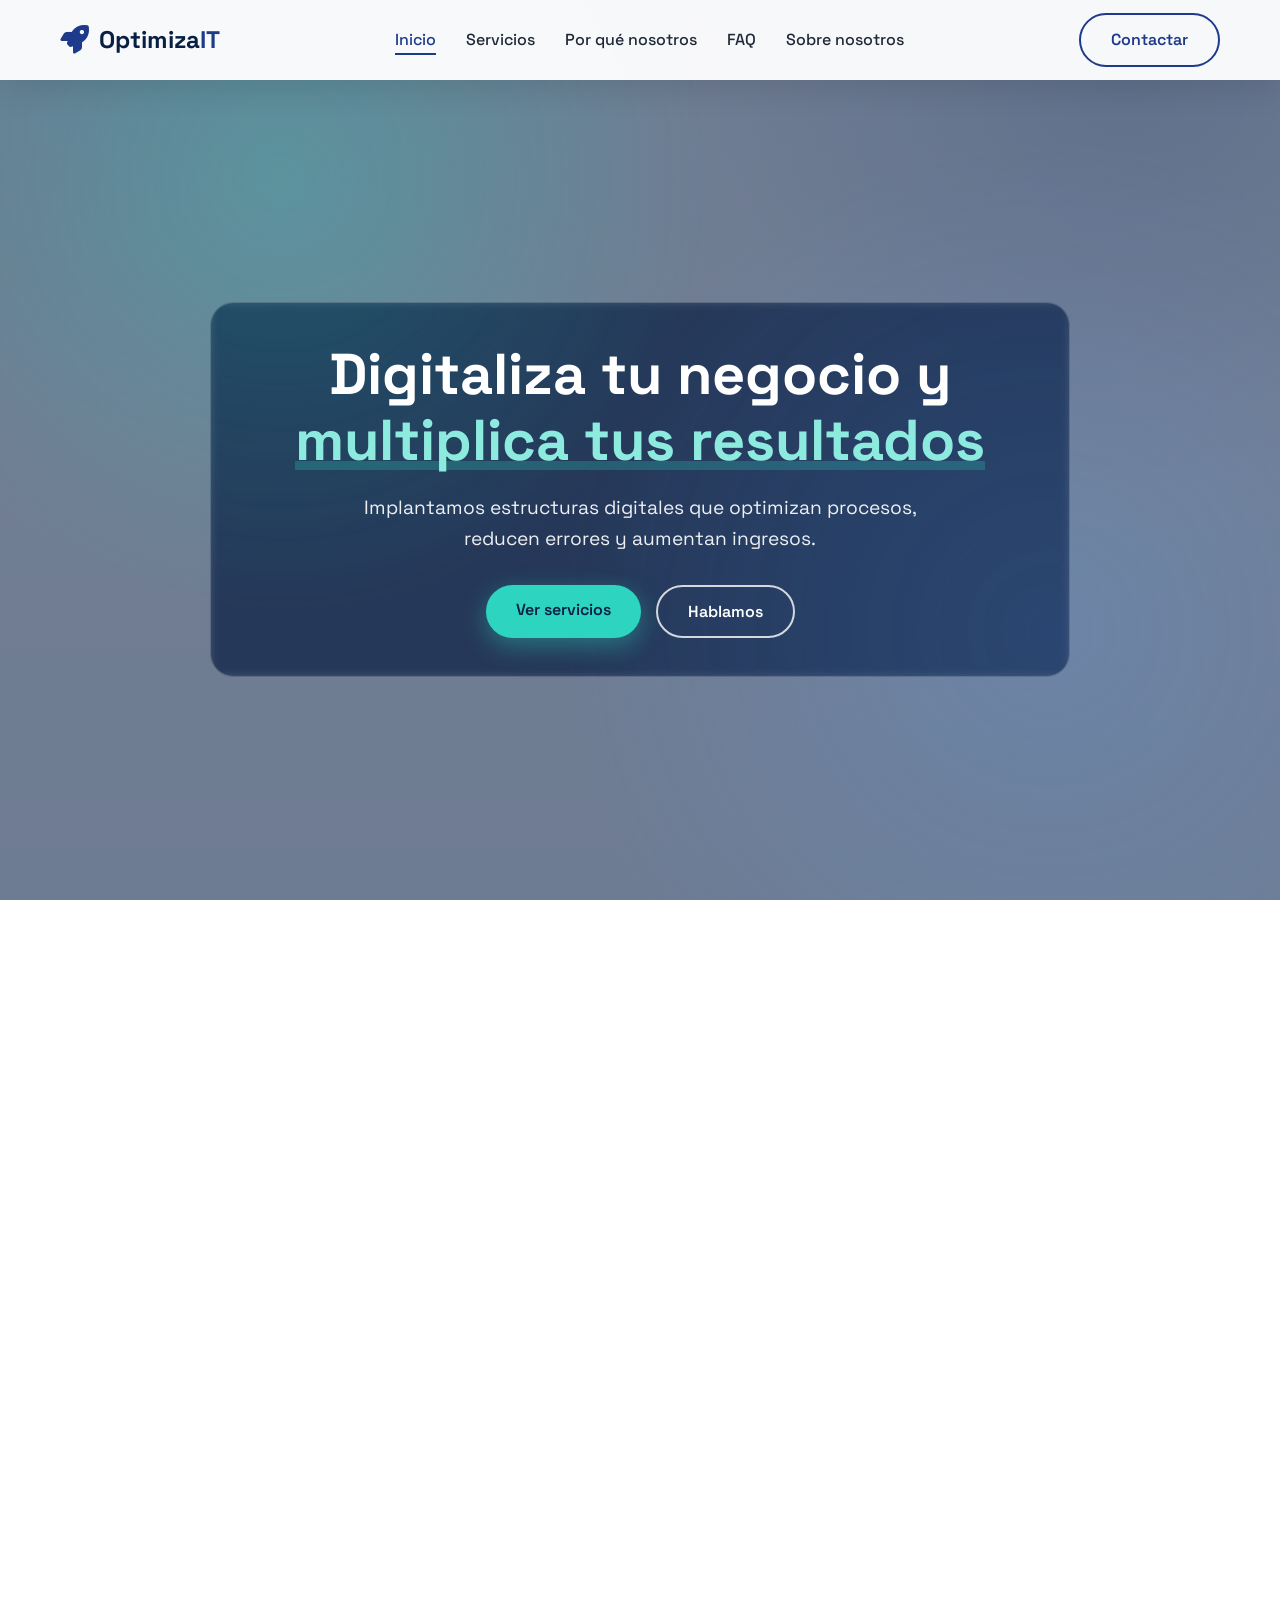
==== commit 5bd61d1f: "Merge pull request #2 from nestorm1/main cambios de errores de encode" ====
--- a/index.html
+++ b/index.html
@@ -4,7 +4,7 @@
 <head>
     <meta charset="UTF-8">
     <meta name="viewport" content="width=device-width, initial-scale=1.0">
-    <title>OptimizaIT � Transformamos negocios</title>
+    <title>OptimizaIT – Transformamos negocios</title>
     <link rel="stylesheet" href="css/estilo.css">
     <!-- Font Awesome para iconos -->
     <link rel="stylesheet" href="https://cdnjs.cloudflare.com/ajax/libs/font-awesome/6.0.0/css/all.min.css">
@@ -22,7 +22,7 @@
                 <ul class="nav-list">
                     <li><a href="#inicio" class="nav-link active">Inicio</a></li>
                     <li><a href="#servicios" class="nav-link">Servicios</a></li>
-                    <li><a href="#por-que" class="nav-link">Por qu� nosotros</a></li>
+                    <li><a href="#por-que" class="nav-link">Por qué nosotros</a></li>
                     <li><a href="#faq" class="nav-link">FAQ</a></li>
                     <li><a href="sobre-nosotros.html" class="nav-link">Sobre nosotros</a></li>
                 </ul>
@@ -56,21 +56,21 @@
         <!-- RAZONES PARA MODERNIZARSE -->
         <section class="razones">
             <div class="container">
-                <h2 class="section-title">�Por qu� dar el <span class="highlight">salto digital</span>?</h2>
-                <p class="section-subtitle">C�ntrate en tu negocio. Dar el salto digital significa dejar de depender del esfuerzo constante y empezar a <strong>crecer</strong> con un sistema estructurado, eficiente y medible.</p>
+                <h2 class="section-title">¿Por qué dar el <span class="highlight">salto digital</span>?</h2>
+                <p class="section-subtitle">Céntrate en tu negocio. Dar el salto digital significa dejar de depender del esfuerzo constante y empezar a <strong>crecer</strong> con un sistema estructurado, eficiente y medible.</p>
                 <div class="razones-grid">
                     <div class="razon-card">
                         <div class="razon-icon">
                             <i class="fas fa-clock"></i>
                         </div>
                         <h3>Negocio funcionando 24/7</h3>
-                        <p>La atenci�n al cliente y gesti�n interna nunca para de funcionar. El trabajo deja de acumularse.</p>
+                        <p>La atención al cliente y gestión interna nunca para de funcionar. El trabajo deja de acumularse.</p>
                     </div>
                     <div class="razon-card">
                         <div class="razon-icon">
                             <i class="fas fa-robot"></i>
                         </div>
-                        <h3>Automatizaci�n de procesos</h3>
+                        <h3>Automatización de procesos</h3>
                         <p>Elimina tareas repetitivas y gana tiempo con sistemas que trabajan para ti.</p>
                     </div>
                     <div class="razon-card">
@@ -85,7 +85,7 @@
                             <i class="fas fa-database"></i>
                         </div>
                         <h3>Decisiones basadas en datos</h3>
-                        <p>Conoce a tu audiencia y mejora constantemente con informaci�n real.</p>
+                        <p>Conoce a tu audiencia y mejora constantemente con información real.</p>
                     </div>
                 </div>
             </div>
@@ -103,8 +103,8 @@
                         <h3>Web Profesional</h3>
                         <ul class="servicio-list">
                             <li><i class="fas fa-check"></i> Convertir visitas en clientes</li>
-                            <li><i class="fas fa-check"></i> Dise�o personalizado y funcional</li>
-                            <li><i class="fas fa-check"></i> Adaptaci�n m�vil</li>
+                            <li><i class="fas fa-check"></i> Diseño personalizado y funcional</li>
+                            <li><i class="fas fa-check"></i> Adaptación móvil</li>
                             <li><i class="fas fa-check"></i> SEO incluido</li>
                         </ul>
                     </div>
@@ -112,12 +112,12 @@
                         <div class="servicio-icon">
                             <i class="fas fa-cogs"></i>
                         </div>
-                        <h3>Automatizaci�n</h3>
+                        <h3>Automatización</h3>
                         <ul class="servicio-list">
-                            <li><i class="fas fa-check"></i> Email marketing autom�tico</li>
+                            <li><i class="fas fa-check"></i> Email marketing automático</li>
                             <li><i class="fas fa-check"></i> Bots personalizados</li>
-                            <li><i class="fas fa-check"></i> Gesti�n de citas</li>
-                            <li><i class="fas fa-check"></i> Administraci�n de clientes</li>
+                            <li><i class="fas fa-check"></i> Gestión de citas</li>
+                            <li><i class="fas fa-check"></i> Administración de clientes</li>
                         </ul>
                     </div>
                     <div class="servicio-card">
@@ -128,7 +128,7 @@
                         <ul class="servicio-list">
                             <li><i class="fas fa-check"></i> Analiza tu estrategia financiera</li>
                             <li><i class="fas fa-check"></i> Controla tus ingresos y gastos</li>
-                            <li><i class="fas fa-check"></i> Facturaci�n autom�tica</li>
+                            <li><i class="fas fa-check"></i> Facturación automática</li>
                             <li><i class="fas fa-check"></i> Soluciones visuales</li>
                         </ul>
                     </div>
@@ -141,7 +141,7 @@
                             <li><i class="fas fa-check"></i> Actualizaciones</li>
                             <li><i class="fas fa-check"></i> Copias de seguridad</li>
                             <li><i class="fas fa-check"></i> Soporte prioritario</li>
-                            <li><i class="fas fa-check"></i> Formaci�n para un uso aut�nomo</li>
+                            <li><i class="fas fa-check"></i> Formación para un uso autónomo</li>
                         </ul>
                     </div>
                 </div>
@@ -151,69 +151,69 @@
         <!-- C�MO TRABAJAMOS -->
         <section class="proceso">
             <div class="container">
-                <h2 class="section-title">�C�mo <span class="highlight">trabajamos</span>?</h2>
+                <h2 class="section-title">¿Cómo <span class="highlight">trabajamos</span>?</h2>
                 <div class="proceso-grid">
                     <div class="proceso-card">
                         <span class="proceso-numero">1</span>
-                        <h3>An�lisis estrat�gico</h3>
-                        <p>Analizamos tu modelo de negocio y atacamos los puntos d�biles o problem�ticos.</p>
+                        <h3>Análisis estratégico</h3>
+                        <p>Analizamos tu modelo de negocio y atacamos los puntos débiles o problemáticos.</p>
                     </div>
                     <div class="proceso-card">
                         <span class="proceso-numero">2</span>
-                        <h3>Dise�o y construcci�n del sistema</h3>
+                        <h3>Diseño y construcción del sistema</h3>
                         <p>Creamos la arquitectura digital eficiente y adaptada exactamente a tu forma de trabajar.</p>
                     </div>
                     <div class="proceso-card">
                         <span class="proceso-numero">3</span>
-                        <h3>Implementaci�n</h3>
+                        <h3>Implementación</h3>
                         <p>Visualiza resultados de 2 a 4 semanas. Nosotros nos encargamos del mantenimiento del sistema.</p>
                     </div>
                 </div>
             </div>
         </section>
 
-        <!-- CASOS DE �XITO -->
+        <!-- CASOS DE ÉXITO -->
         <!--
         <section class="casos">
             <div class="container">
-                <h2 class="section-title">Negocios que ya <span class="highlight">conf�an</span> en nosotros</h2>
+                <h2 class="section-title">Negocios que ya <span class="highlight">confían</span> en nosotros</h2>
                 <div class="casos-grid">
                     <div class="caso-card">
                         <div class="caso-cliente">
                             <i class="fas fa-store"></i>
-                            <h3>Panader�a "El Trigo"</h3>
+                            <h3>Panadería "El Trigo"</h3>
                         </div>
                         <p class="caso-resultado">? Aumento de ventas online: <strong>+150%</strong></p>
-                        <p class="caso-testimonio">"Empezaron a pedir por la web y no damos abasto. Incre�ble."</p>
-                        <span class="caso-nombre">� Mar�a, due�a</span>
+                        <p class="caso-testimonio">"Empezaron a pedir por la web y no damos abasto. Increíble."</p>
+                        <span class="caso-nombre">– María, dueña</span>
                     </div>
                     <div class="caso-card">
                         <div class="caso-cliente">
                             <i class="fas fa-dumbbell"></i>
                             <h3>Gimnasio FitLife</h3>
                         </div>
-                        <p class="caso-resultado">? Reservas autom�ticas: <strong>+200%</strong></p>
+                        <p class="caso-resultado">? Reservas automáticas: <strong>+200%</strong></p>
                         <p class="caso-testimonio">"Automatizamos las reservas y ahora todo funciona solo."</p>
-                        <span class="caso-nombre">� Carlos, gerente</span>
+                        <span class="caso-nombre">- Carlos, gerente</span>
                     </div>
                     <div class="caso-card">
                         <div class="caso-cliente">
                             <i class="fas fa-laptop"></i>
-                            <h3>Consultor�a RM</h3>
+                            <h3>Consultoría RM</h3>
                         </div>
                         <p class="caso-resultado">? Clientes nuevos: <strong>+80%</strong></p>
                         <p class="caso-testimonio">"Llegan clientes cada semana gracias al SEO."</p>
-                        <span class="caso-nombre">� Roberto, consultor</span>
+                        <span class="caso-nombre">- Roberto, consultor</span>
                     </div>
                 </div>
             </div>
         </section>
         -->
 
-        <!-- POR QU� ELEGIRNOS -->
+        <!-- POR QUÉ ELEGIRNOS -->
         <section id="por-que" class="por-que">
             <div class="container">
-                <h2 class="section-title">�Por qu� <span class="highlight">elegirnos</span>?</h2>
+                <h2 class="section-title">¿Por qué <span class="highlight">elegirnos</span>?</h2>
                 <div class="por-que-grid">
                     <div class="por-que-content">
                         <div class="por-que-item">
@@ -226,22 +226,22 @@
                         <div class="por-que-item">
                             <i class="fas fa-check-circle"></i>
                             <div>
-                                <h3>Tecnolog�as modernas</h3>
-                                <p>Trabajamos con lo �ltimo para que tu web sea r�pida, segura y duradera.</p>
+                                <h3>Tecnologías modernas</h3>
+                                <p>Trabajamos con lo último para que tu web sea rápida, segura y duradera.</p>
                             </div>
                         </div>
                         <div class="por-que-item">
                             <i class="fas fa-check-circle"></i>
                             <div>
                                 <h3>Soporte continuo</h3>
-                                <p>Siempre disponibles. Un problema no es problema, lo solucionamos r�pido.</p>
+                                <p>Siempre disponibles. Un problema no es problema, lo solucionamos rápido.</p>
                             </div>
                         </div>
                         <div class="por-que-item">
                             <i class="fas fa-check-circle"></i>
                             <div>
                                 <h3>Precios transparentes</h3>
-                                <p>Sin letra peque�a. Sabes lo que pagas y por qu� lo pagas desde el d�a uno.</p>
+                                <p>Sin letra pequeña. Sabes lo que pagas y por qué lo pagas desde el día uno.</p>
                             </div>
                         </div>
                     </div>
@@ -260,7 +260,7 @@
                 <div class="faq-grid">
                     <div class="faq-item">
                         <div class="faq-pregunta">
-                            <span>�Cu�nto cuesta?</span>
+                            <span>¿Cuánto cuesta?</span>
                             <i class="fas fa-chevron-down"></i>
                         </div>
                         <div class="faq-respuesta">
@@ -269,20 +269,20 @@
                     </div>
                     <div class="faq-item">
                         <div class="faq-pregunta">
-                            <span>�Necesito conocimientos t�cnicos?</span>
-                            <i class="fas fa-chevron-down"></i>
-                        </div>
-                        <div class="faq-respuesta">
-                            <p>No. Nosotros nos encargamos de la parte t�cnica y t� te centras en tu negocio. Te explicamos todo de forma simple para que siempre tengas el control.</p>
-                        </div>
-                    </div>
-                    <div class="faq-item">
-                        <div class="faq-pregunta">
-                            <span>�En qu� se diferencia nuestro servicio de una simple automatizaci�n?</span>
-                            <i class="fas fa-chevron-down"></i>
-                        </div>
-                        <div class="faq-respuesta">
-                            <p>No implementamos herramientas sueltas. Dise�amos un sistema completo: estrategia, procesos, m�tricas y seguimiento para que la automatizaci�n genere resultados reales y sostenibles.</p>
+                            <span>¿Necesito conocimientos técnicos?</span>
+                            <i class="fas fa-chevron-down"></i>
+                        </div>
+                        <div class="faq-respuesta">
+                            <p>No. Nosotros nos encargamos de la parte técnica y tú te centras en tu negocio. Te explicamos todo de forma simple para que siempre tengas el control.</p>
+                        </div>
+                    </div>
+                    <div class="faq-item">
+                        <div class="faq-pregunta">
+                            <span>¿En qué se diferencia nuestro servicio de una simple automatización?</span>
+                            <i class="fas fa-chevron-down"></i>
+                        </div>
+                        <div class="faq-respuesta">
+                            <p>No implementamos herramientas sueltas. Diseñamos un sistema completo: estrategia, procesos, métricas y seguimiento para que la automatización genere resultados reales y sostenibles.</p>
                         </div>
                     </div>
                     <div class="faq-item">
@@ -291,40 +291,40 @@
                             <i class="fas fa-chevron-down"></i>
                         </div>
                         <div class="faq-respuesta">
-                            <p>Empezamos con un diagn�stico de tu negocio: objetivos, procesos actuales, cuellos de botella y datos. Con eso definimos una propuesta adaptada a tu forma de trabajar.</p>
-                        </div>
-                    </div>
-                    <div class="faq-item">
-                        <div class="faq-pregunta">
-                            <span>�Mi negocio es demasiado peque�o para digitalizarse?</span>
-                            <i class="fas fa-chevron-down"></i>
-                        </div>
-                        <div class="faq-respuesta">
-                            <p>No. Trabajamos con todo tipo de empresas, desde negocios peque�os hasta equipos m�s grandes. Adaptamos la soluci�n al tama�o y momento de tu empresa.</p>
-                        </div>
-                    </div>
-                    <div class="faq-item">
-                        <div class="faq-pregunta">
-                            <span>�C�mo s� que la inversi�n merece la pena?</span>
-                            <i class="fas fa-chevron-down"></i>
-                        </div>
-                        <div class="faq-respuesta">
-                            <p>Definimos m�tricas desde el inicio (tiempo ahorrado, errores reducidos, oportunidades generadas y ventas). As� puedes medir el retorno y decidir con datos.</p>
-                        </div>
-                    </div>
-                </div>
-            </div>
-        </section>
-
-        <!-- CTA FINAL + FOOTER (todo en la misma secci�n) -->
+                            <p>Empezamos con un diagnóstico de tu negocio: objetivos, procesos actuales, cuellos de botella y datos. Con eso definimos una propuesta adaptada a tu forma de trabajar.</p>
+                        </div>
+                    </div>
+                    <div class="faq-item">
+                        <div class="faq-pregunta">
+                            <span>¿Mi negocio es demasiado pequeño para digitalizarse?</span>
+                            <i class="fas fa-chevron-down"></i>
+                        </div>
+                        <div class="faq-respuesta">
+                            <p>No. Trabajamos con todo tipo de empresas, desde negocios pequeños hasta equipos más grandes. Adaptamos la solución al tamaño y momento de tu empresa.</p>
+                        </div>
+                    </div>
+                    <div class="faq-item">
+                        <div class="faq-pregunta">
+                            <span>¿Cómo sé que la inversión merece la pena?</span>
+                            <i class="fas fa-chevron-down"></i>
+                        </div>
+                        <div class="faq-respuesta">
+                            <p>Definimos métricas desde el inicio (tiempo ahorrado, errores reducidos, oportunidades generadas y ventas). Así puedes medir el retorno y decidir con datos.</p>
+                        </div>
+                    </div>
+                </div>
+            </div>
+        </section>
+
+        <!-- CTA FINAL + FOOTER (todo en la misma sección) -->
         <section id="contacto" class="cta-final">
             <div class="container cta-container">
-                <h2>�Listo para <span class="highlight">digitalizar</span> tu negocio?</h2>
+                <h2>¿Listo para <span class="highlight">digitalizar</span> tu negocio?</h2>
                 <p>Hablemos sin compromiso. Te asesoramos y te damos un presupuesto personalizado.</p>
-                <a href="contacto.html" class="btn btn-primary btn-large">Cu�ntanos tu proyecto</a>
-            </div>
-
-            <!-- FOOTER DENTRO DE LA MISMA SECCI�N -->
+                <a href="contacto.html" class="btn btn-primary btn-large">Cuéntanos tu proyecto</a>
+            </div>
+
+            <!-- FOOTER DENTRO DE LA MISMA SECCIÓN -->
             <footer class="footer">
                 <div class="container footer-container">
                     <div class="footer-info">
@@ -332,7 +332,7 @@
                             <i class="fas fa-rocket"></i>
                             <span>Optimiza<span class="logo-highlight">IT</span></span>
                         </div>
-                        <p>Transformamos negocios tradicionales en m�quinas digitales. Sin vueltas, con resultados.</p>
+                        <p>Transformamos negocios tradicionales en máquinas digitales. Sin vueltas, con resultados.</p>
                         <div class="footer-social">
                             <a href="#"><i class="fab fa-instagram"></i></a>
                             <a href="#"><i class="fab fa-linkedin-in"></i></a>
@@ -340,7 +340,7 @@
                         </div>
                     </div>
                     <div class="footer-links">
-                        <h3>Enlaces r�pidos</h3>
+                        <h3>Enlaces rápidos</h3>
                         <ul>
                             <li><a href="index.html">Inicio</a></li>
                             <li><a href="#servicios">Servicios</a></li>
@@ -356,7 +356,7 @@
                     </div>
                 </div>
                 <div class="footer-bottom">
-                    <p>� 2026 OptimizaIT. Todos los derechos reservados.</p>
+                    <p>© 2026 OptimizaIT. Todos los derechos reservados.</p>
                 </div>
             </footer>
         </section>
